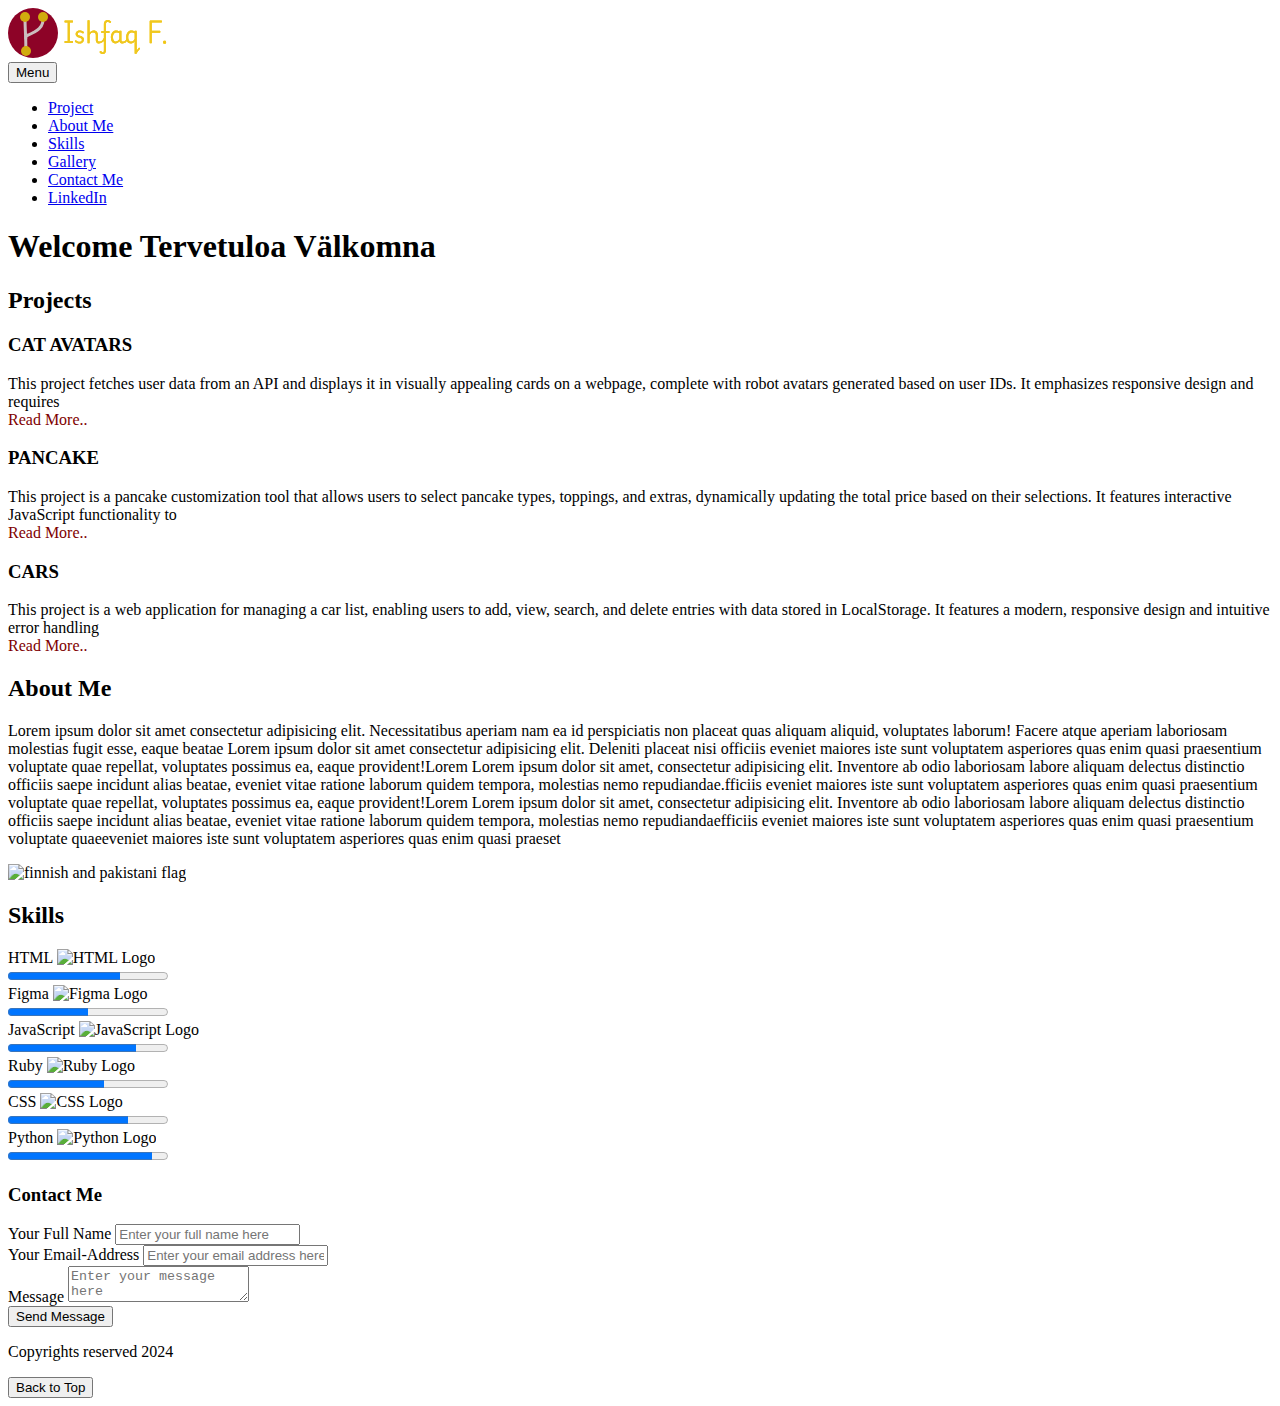
==== PROJECT/index.html @ e6e5957c "portfolio website added" ====
<!DOCTYPE html>
<html lang="en">

<head>
    <meta charset="UTF-8">
    <meta name="viewport" content="width=device-width, initial-scale=1.0">
    <meta name="keywords" content="HTML,CSS, JAVASCRIPT">
    <meta name="description" content="portfolio website">
    <meta name="robots" content="INDEX,FOLLOW">
    <meta name="author" content="Fizza" />
    <title>Ishfaq F. | Portfolio Website</title>
    <link rel="icon" type="image/png" href="assets/favicon-16x16.png">
    <link rel="icon" type="image/png" href="assets/favicon-32x32.png">
    <!-- This is the link of CSS file -->
    <link rel="stylesheet" href="portfolio.css">

</head>


<body>
    <header>
        <div class="hero-image">
            <section id="navsec">
                <img src="assets/LOGO.svg" alt="Fizza Ishfaq">

                <nav id="navbar" class="hidden">
                    <button class="mobile">Menu</button>
                    <ul>
                        <li><a href="#projects">Project</a> </li>
                        <li><a href="#about_me">About Me</a> </li>
                        <li><a href="#skills">Skills</a> </li>
                        <li><a href="./Gallery/gallery.html" target="_blank">Gallery</a> </li>
                        <li><a href="#contact-form">Contact Me</a> </li>
                        <li><a href="https://fi.linkedin.com/in/fizza-ishfaq313" target="_blank">LinkedIn</a></li>
                    </ul>
                </nav>
            </section>
            <div class="hero-text">
                <h1>Welcome Tervetuloa Välkomna</h1>
            </div>

        </div>
    </header>
    <!-- end of header -->

    <main>
        <section>
            <h2>Projects</h2>
            <section id="projects">
                <div class="card">
                    <h3>CAT AVATARS</h3>
                    <p>This project fetches user data from an API and displays it in visually appealing cards on a
                        webpage, complete with robot avatars generated based on user IDs. It emphasizes responsive
                        design and requires <br><span class="additional-info" style="display: none;">hosting for live
                            access, allowing others to view the user information.</span><span class="read-more"
                            style="color: maroon; cursor: pointer;">Read More..</span>
                    </p>
                </div>
                <div class="card">
                    <h3>PANCAKE</h3>
                    <p>This project is a pancake customization tool that allows users to select pancake types, toppings,
                        and extras, dynamically updating the total price based on their selections. It features
                        interactive JavaScript functionality to <br><span class="additional-info"
                            style="display: none;">provide real-time pricing feedback as users make choices.</span><span
                            class="read-more" style="color: maroon; cursor: pointer;">Read More..</span>
                    </p>
                </div>
                <div class="card">
                    <h3>CARS</h3>
                    <p>This project is a web application for managing a car list, enabling users to add, view, search,
                        and delete entries with data stored in LocalStorage. It features a modern, responsive design and
                        intuitive error handling <br> <span class="additional-info" style="display: none;">for an
                            enhanced
                            user experience.</span><span class="read-more" style="color: maroon; cursor: pointer;">Read
                            More..</span>
                    </p>
                </div>
            </section>
        </section>
        <section>
            <h2>About Me</h2>
            <section id="about_me">
                <p>Lorem ipsum dolor sit amet consectetur adipisicing elit. Necessitatibus aperiam nam ea id
                    perspiciatis
                    non placeat quas aliquam aliquid, voluptates laborum! Facere atque aperiam laboriosam molestias
                    fugit
                    esse, eaque beatae Lorem ipsum dolor sit amet consectetur adipisicing elit. Deleniti placeat nisi
                    officiis eveniet maiores iste sunt voluptatem asperiores quas enim quasi praesentium voluptate quae
                    repellat, voluptates possimus ea, eaque provident!Lorem Lorem ipsum dolor sit amet, consectetur
                    adipisicing elit. Inventore ab odio laboriosam labore aliquam delectus distinctio officiis saepe
                    incidunt alias beatae, eveniet vitae ratione laborum quidem tempora, molestias nemo
                    repudiandae.fficiis
                    eveniet maiores iste sunt voluptatem asperiores quas enim quasi praesentium voluptate quae
                    repellat, voluptates possimus ea, eaque provident!Lorem Lorem ipsum dolor sit amet, consectetur
                    adipisicing elit. Inventore ab odio laboriosam labore aliquam delectus distinctio officiis saepe
                    incidunt alias beatae, eveniet vitae ratione laborum quidem tempora, molestias nemo
                    repudiandaefficiis
                    eveniet maiores iste sunt voluptatem asperiores quas enim quasi praesentium voluptate quaeeveniet
                    maiores iste sunt voluptatem asperiores quas enim quasi praeset
                </p>
                <img src="/assets/finland-and-pakistan-flags-two-flags-vector.jpg" alt="finnish and pakistani flag">
                <!-- can add width and height="300px" but css better -->
            </section>
        </section>


        <section id="skills">
            <h2>Skills</h2>
            <div class="skills">
                <div class="box">
                    <div class="skill-info">
                        HTML <img src="/assets/html_logo.png" alt="HTML Logo">
                    </div>
                    <progress id="file" value="70" max="100"> 70% </progress>
                </div>
                <div class="box">
                    <div class="skill-info">
                        Figma <img src="/assets/figma_logo.png" alt="Figma Logo">
                    </div>
                    <progress id="figma" value="50" max="100"> 50% </progress>
                </div>
                <div class="box">
                    <div class="skill-info">
                        JavaScript <img src="/assets/js_logo.png" alt="JavaScript Logo">
                    </div>
                    <progress id="js" value="80" max="100"> 80% </progress>
                </div>
                <div class="box">
                    <div class="skill-info">
                        Ruby <img src="/assets/ruby_logo.png" alt="Ruby Logo">
                    </div>
                    <progress id="ruby" value="60" max="100"> 60% </progress>
                </div>
                <div class="box">
                    <div class="skill-info">
                        CSS <img src="/assets/css_logo.png" alt="CSS Logo">
                    </div>
                    <progress id="css" value="75" max="100"> 75% </progress>
                </div>
                <div class="box">
                    <div class="skill-info">
                        Python <img src="/assets/python_logo.png" alt="Python Logo">
                    </div>
                    <progress id="python" value="90" max="100"> 90% </progress>
                </div>
            </div>
        </section>


        <div class="form-wrap" id="contact-form">
            <div class="container">
                <h3>Contact Me</h3>
                <form>
                    <div id="k">
                        <label for="yourname">Your Full Name</label>
                        <input type="text" name="yourname" id="yourname" placeholder="Enter your full name here">
                    </div>


                    <div id="p">
                        <label for="youremail">Your Email-Address</label>
                        <input type="text" name="youremail" id="youremail" placeholder="Enter your email address here">
                    </div>

                    <div id="m">
                        <label for="message">Message</label>
                        <textarea type="text" name="message" id="message"
                            placeholder="Enter your message here"></textarea>
                    </div>

                    <div id="n">
                        <button type="submit">Send Message</button>
                    </div>
                </form>
                <footer>
                    <p>Copyrights reserved 2024</p>
                </footer>
            </div>
        </div>
        <button id="backTop">Back to Top</button>



    </main>
    <!-- This is the link of Javescript file -->
    <script src="script.js"></script>
</body>

</html>
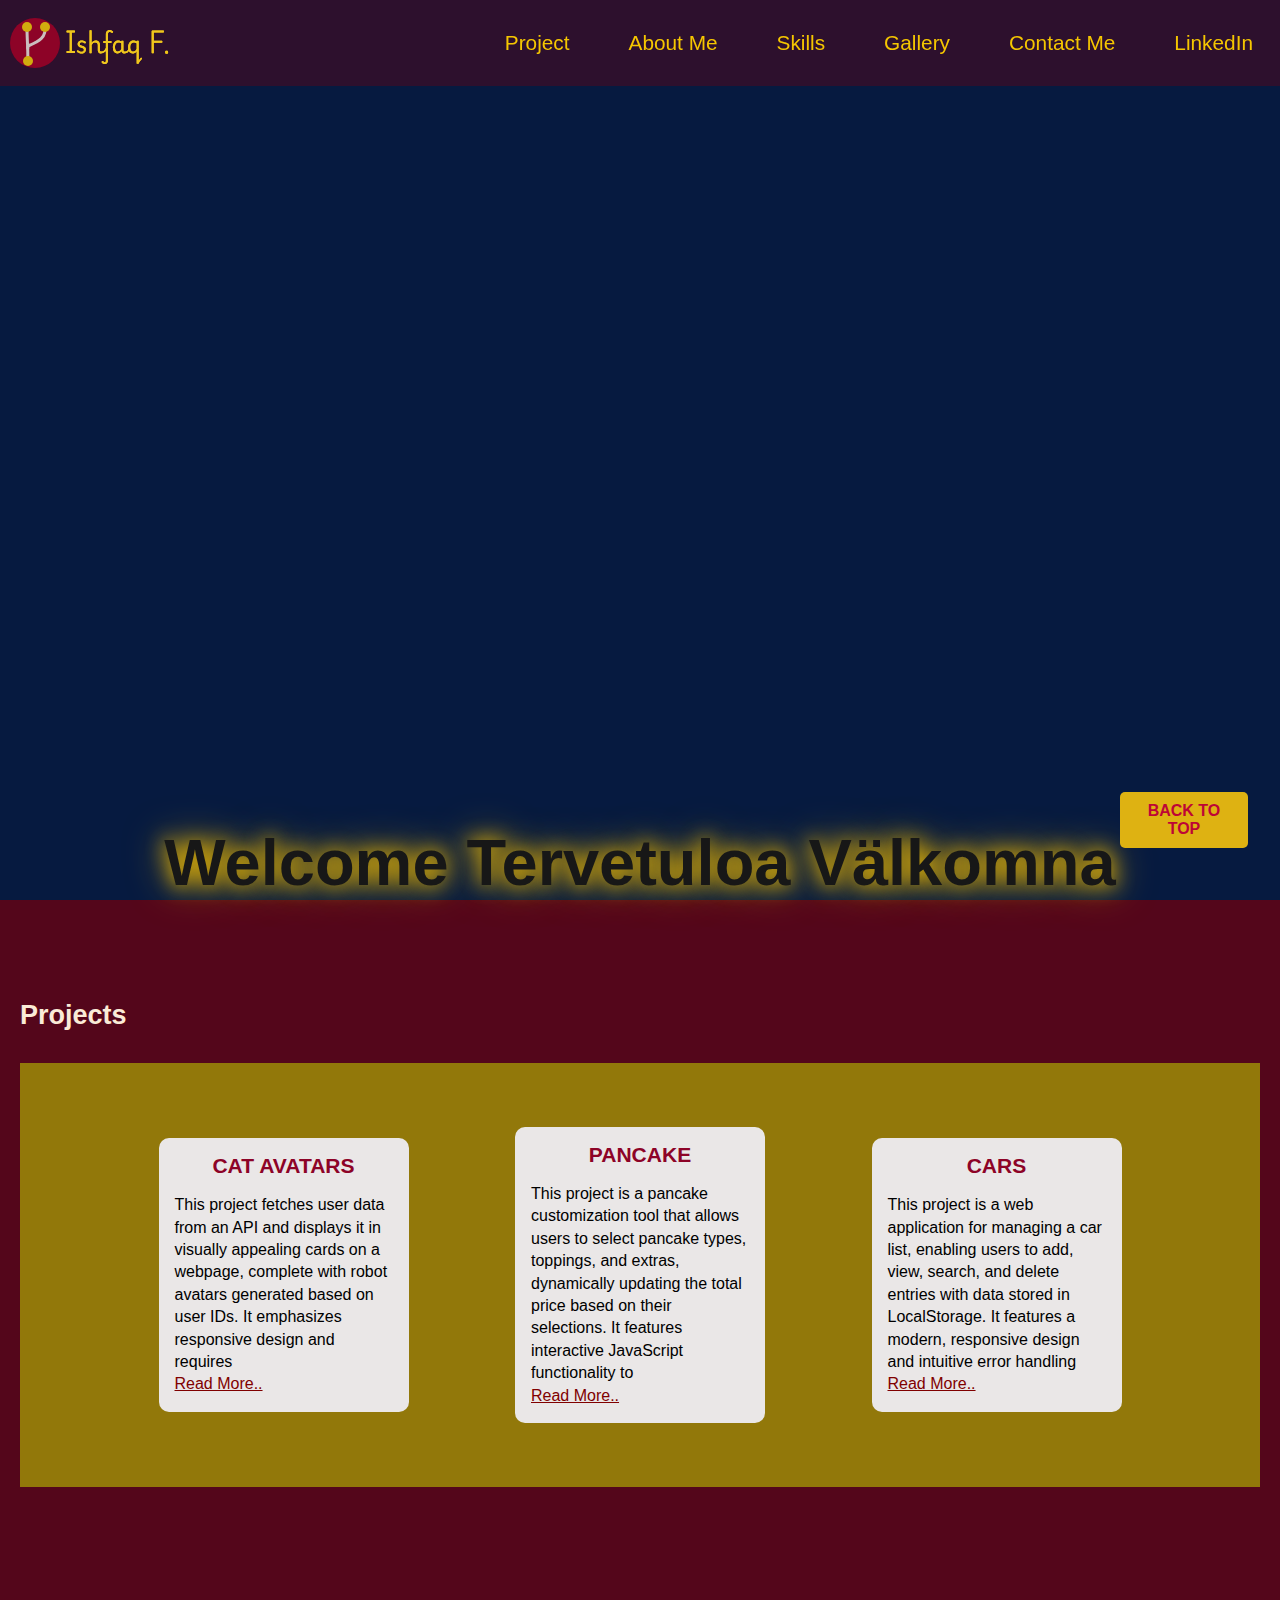
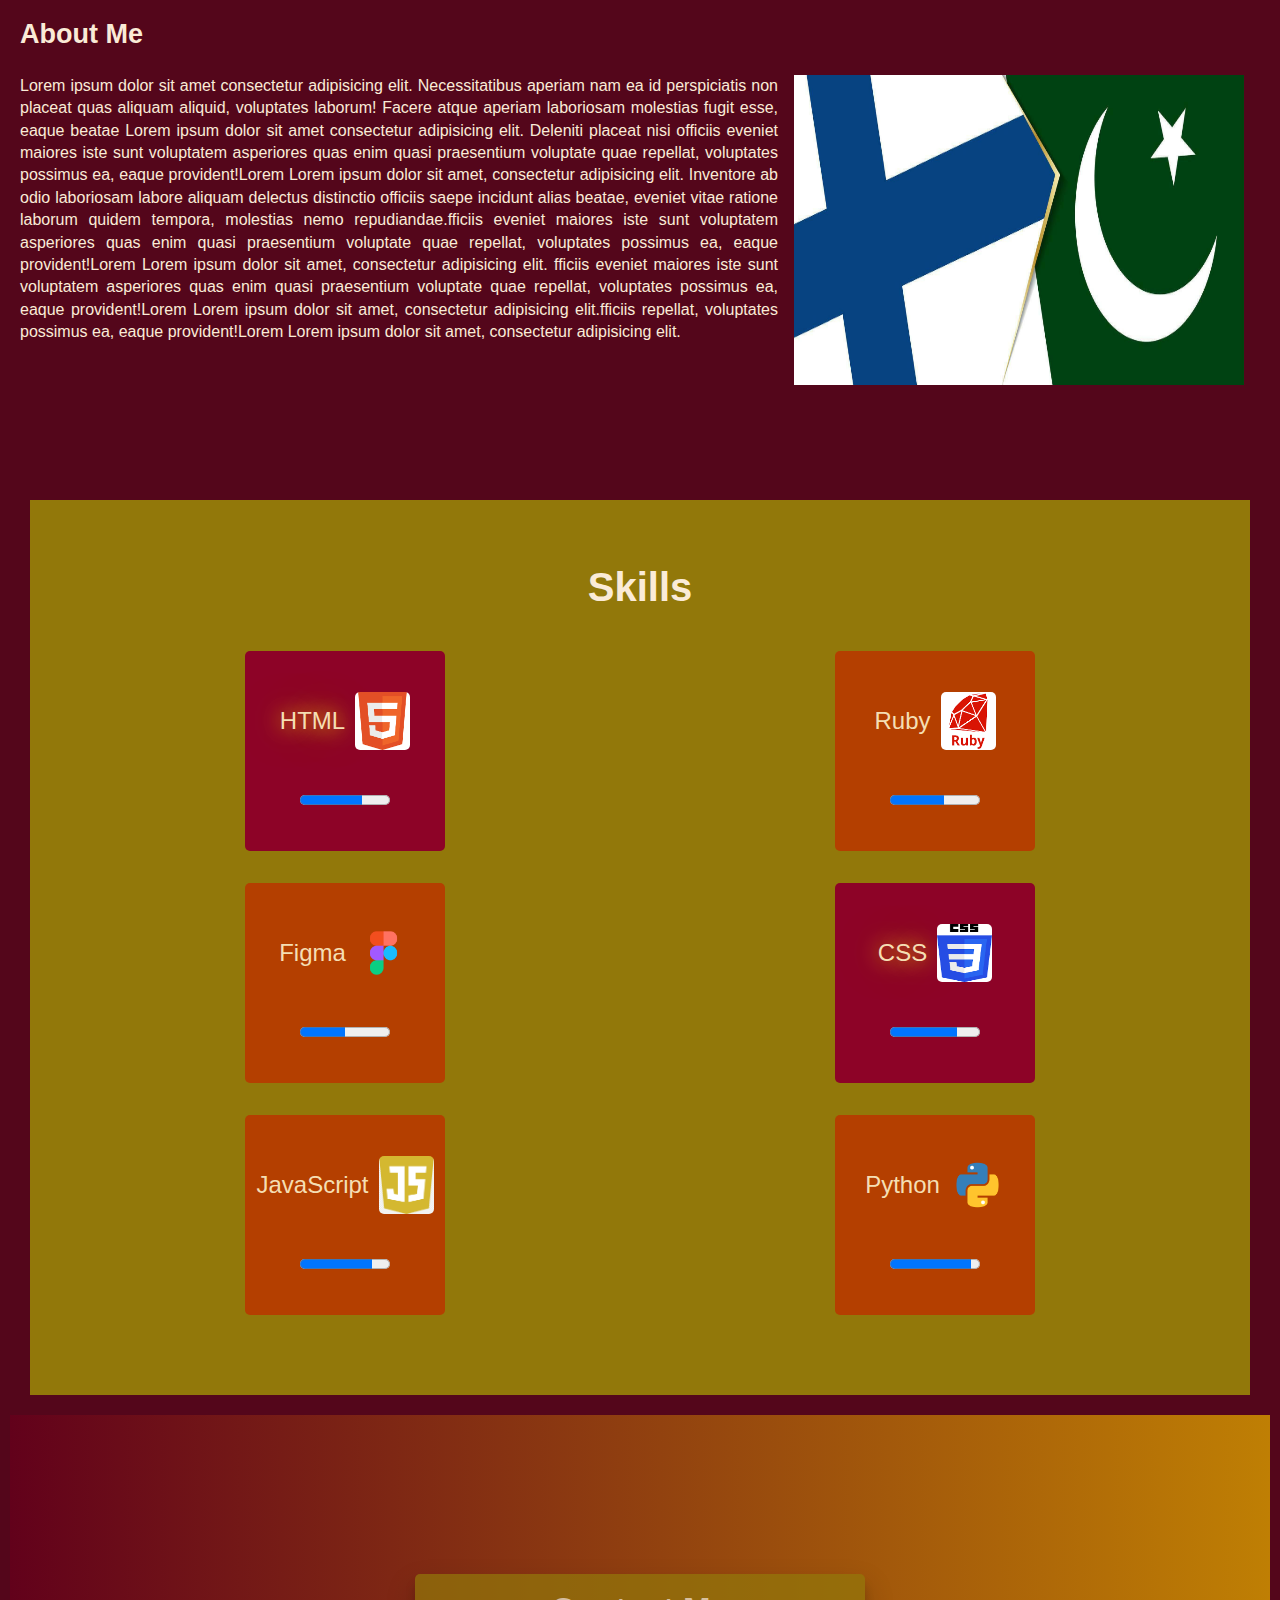
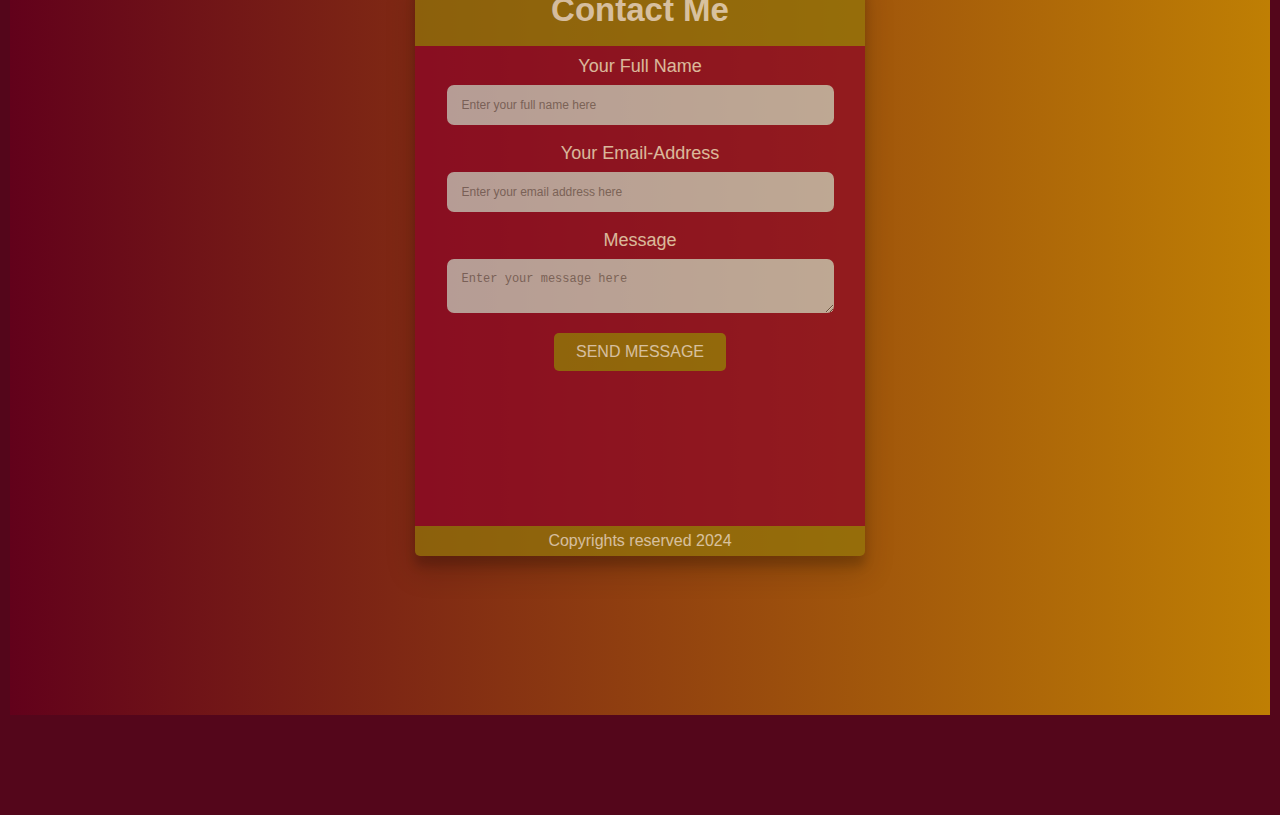
==== commit 1b02f7c2: "Fix: all hrefs and links" ====
--- a/PROJECT/index.html
+++ b/PROJECT/index.html
@@ -12,7 +12,7 @@
     <link rel="icon" type="image/png" href="assets/favicon-16x16.png">
     <link rel="icon" type="image/png" href="assets/favicon-32x32.png">
     <!-- This is the link of CSS file -->
-    <link rel="stylesheet" href="portfolio.css">
+    <link rel="stylesheet" href="styles.css">
 
 </head>
 
@@ -29,7 +29,7 @@
                         <li><a href="#projects">Project</a> </li>
                         <li><a href="#about_me">About Me</a> </li>
                         <li><a href="#skills">Skills</a> </li>
-                        <li><a href="./Gallery/gallery.html" target="_blank">Gallery</a> </li>
+                        <li><a href="Gallery/gallery.html" target="_blank">Gallery</a> </li>
                         <li><a href="#contact-form">Contact Me</a> </li>
                         <li><a href="https://fi.linkedin.com/in/fizza-ishfaq313" target="_blank">LinkedIn</a></li>
                     </ul>
@@ -92,13 +92,15 @@
                     repudiandae.fficiis
                     eveniet maiores iste sunt voluptatem asperiores quas enim quasi praesentium voluptate quae
                     repellat, voluptates possimus ea, eaque provident!Lorem Lorem ipsum dolor sit amet, consectetur
-                    adipisicing elit. Inventore ab odio laboriosam labore aliquam delectus distinctio officiis saepe
-                    incidunt alias beatae, eveniet vitae ratione laborum quidem tempora, molestias nemo
-                    repudiandaefficiis
-                    eveniet maiores iste sunt voluptatem asperiores quas enim quasi praesentium voluptate quaeeveniet
-                    maiores iste sunt voluptatem asperiores quas enim quasi praeset
+                    adipisicing elit.
+                    fficiis
+                    eveniet maiores iste sunt voluptatem asperiores quas enim quasi praesentium voluptate quae
+                    repellat, voluptates possimus ea, eaque provident!Lorem Lorem ipsum dolor sit amet, consectetur
+                    adipisicing elit.fficiis
+                    repellat, voluptates possimus ea, eaque provident!Lorem Lorem ipsum dolor sit amet, consectetur
+                    adipisicing elit.
                 </p>
-                <img src="/assets/finland-and-pakistan-flags-two-flags-vector.jpg" alt="finnish and pakistani flag">
+                <img src="assets/finland-and-pakistan-flags-two-flags-vector.jpg" alt="finnish and pakistani flag">
                 <!-- can add width and height="300px" but css better -->
             </section>
         </section>
@@ -109,37 +111,37 @@
             <div class="skills">
                 <div class="box">
                     <div class="skill-info">
-                        HTML <img src="/assets/html_logo.png" alt="HTML Logo">
+                        HTML <img src="assets/html_logo.png" alt="HTML Logo">
                     </div>
                     <progress id="file" value="70" max="100"> 70% </progress>
                 </div>
                 <div class="box">
                     <div class="skill-info">
-                        Figma <img src="/assets/figma_logo.png" alt="Figma Logo">
+                        Figma <img src="assets/figma_logo.png" alt="Figma Logo">
                     </div>
                     <progress id="figma" value="50" max="100"> 50% </progress>
                 </div>
                 <div class="box">
                     <div class="skill-info">
-                        JavaScript <img src="/assets/js_logo.png" alt="JavaScript Logo">
+                        JavaScript <img src="assets/js_logo.png" alt="JavaScript Logo">
                     </div>
                     <progress id="js" value="80" max="100"> 80% </progress>
                 </div>
                 <div class="box">
                     <div class="skill-info">
-                        Ruby <img src="/assets/ruby_logo.png" alt="Ruby Logo">
+                        Ruby <img src="assets/ruby_logo.png" alt="Ruby Logo">
                     </div>
                     <progress id="ruby" value="60" max="100"> 60% </progress>
                 </div>
                 <div class="box">
                     <div class="skill-info">
-                        CSS <img src="/assets/css_logo.png" alt="CSS Logo">
+                        CSS <img src="assets/css_logo.png" alt="CSS Logo">
                     </div>
                     <progress id="css" value="75" max="100"> 75% </progress>
                 </div>
                 <div class="box">
                     <div class="skill-info">
-                        Python <img src="/assets/python_logo.png" alt="Python Logo">
+                        Python <img src="assets/python_logo.png" alt="Python Logo">
                     </div>
                     <progress id="python" value="90" max="100"> 90% </progress>
                 </div>
--- a/PROJECT/styles.css
+++ b/PROJECT/styles.css
@@ -0,0 +1,616 @@
+* {
+    margin: 0;
+    padding: 0;
+    box-sizing: border-box;
+    overscroll-behavior: none;
+}
+
+html {
+    scroll-behavior: smooth;
+    scroll-padding-top: 100px;
+
+}
+
+header {
+    background-color: #061a40;
+    display: flex;
+    justify-content: space-between;
+    align-items: center;
+    padding: 0;
+}
+
+
+
+
+.hero-image {
+    background: url("/assets/banner.png");
+    background-size: cover;
+    background-repeat: no-repeat;
+    background-attachment: fixed;
+    background-position-x: right;
+    background-position-y: bottom;
+    height: 100vh;
+    width: 100%;
+
+}
+
+/* NAVIGATION */
+
+#navsec {
+    display: flex;
+    justify-content: space-between;
+    width: 100%;
+    padding: 5px 0;
+    position: fixed;
+    top: 0;
+    background-color: #54061b7e;
+    z-index: 1;
+    backdrop-filter: blur(7px);
+}
+
+#navsec img {
+    width: auto;
+    padding: 10px;
+}
+
+nav ul li {
+    display: inline-block;
+    font-size: large;
+    color: #727271;
+    padding: 1rem;
+    margin: 0 1px;
+    list-style-type: none;
+}
+
+li a {
+    margin: 10px;
+    color: #F5C600;
+    text-decoration: none;
+    display: block;
+    font-weight: 500;
+    font-size: 1.3rem;
+}
+
+li a:hover {
+    color: #da0e0e;
+}
+
+/* HERO-BANNER TEXT */
+.hero-text {
+    display: flex;
+    flex-direction: column;
+    justify-content: flex-end;
+    align-items: center;
+    height: 100vh;
+    position: relative;
+    text-align: center;
+    color: #171717;
+    text-shadow: 0 0 20px #ffc800, 0 0 40px #bc9000;
+}
+
+.hero-text h1 {
+    font-size: 65px;
+    font-weight: 600;
+}
+
+body {
+    color: antiquewhite;
+    background-color: #54061b;
+    font-size: large;
+    font-family: 'Lucida Sans', 'Lucida Sans Regular', 'Lucida Grande', 'Lucida Sans Unicode', Geneva, Verdana, sans-serif;
+    text-align: left;
+
+}
+
+p {
+    font-size: medium;
+    line-height: 1.4;
+}
+
+main,
+section {
+    padding: 50px 10px;
+}
+
+/* PROJECTS */
+#projects {
+    background: #92780A;
+    margin: 2rem 0;
+    padding: 3rem;
+    display: flex;
+    justify-content: space-evenly;
+    align-items: center;
+
+}
+
+.card {
+    min-width: 150px;
+    max-width: 250px;
+    background: rgb(234, 231, 231);
+    color: black;
+    margin: 1rem;
+    padding: 1rem;
+    border-radius: 10px;
+    text-align: left;
+
+}
+
+.card h3 {
+    text-align: center;
+    margin-bottom: 1rem;
+    color: #8D0327
+}
+
+.read-more {
+    color: maroon;
+    text-decoration: underline;
+    cursor: pointer;
+}
+
+/* ABOUT ME */
+#about_me {
+    margin: 1rem 0;
+    padding: 2rem;
+    display: flex;
+}
+
+#about_me img {
+    max-width: 450px;
+    height: 310px;
+    align-self: center;
+    margin: 0 1rem;
+}
+
+section#about_me {
+    margin: 15px 0;
+    padding: 10px 0;
+    text-align: justify;
+}
+
+/* SKILLS */
+#skills {
+    display: block;
+    background: #92780A;
+    padding: 40px 20px;
+    margin: 40px 20px;
+}
+
+div.skills {
+    flex: 3;
+    display: flex;
+    flex-wrap: wrap;
+    flex-direction: column;
+    height: 80vh;
+    align-items: center;
+}
+
+#skills h2 {
+    font-size: 40px;
+    text-align: center;
+    padding: 20px;
+    margin: 5px;
+}
+
+.box {
+    width: 200px;
+    height: 200px;
+    background: rgb(180, 63, 0);
+    color: wheat;
+    border-radius: 5px;
+    margin: 1rem;
+    display: flex;
+    flex-direction: column;
+    justify-content: space-evenly;
+    align-items: center;
+}
+
+.skill-info {
+    display: flex;
+    align-items: center;
+    font-size: 1.5rem;
+}
+
+.skill-info img {
+    margin-left: 10px;
+}
+
+section .box:first-child {
+    background: #8D0327;
+    text-shadow: 0 0 20px #ffc800, 0 0 40px #bc9000;
+    color: wheat;
+}
+
+section .box:nth-child(5) {
+    background: #8D0327;
+    text-shadow: 0 0 20px #ffc800, 0 0 40px #bc9000;
+    color: wheat;
+}
+
+#skills img {
+    width: 55px;
+    height: 58px;
+    border-radius: 5px;
+    text-shadow: 0 0 20px #ffc800, 0 0 40px #bc9000;
+}
+
+
+progress {
+    width: 90px;
+    height: 20px;
+    color: green;
+}
+
+
+
+/* CONTACT FORM */
+.form-wrap {
+    background: linear-gradient(90deg, #62011b 0%, #BF7F04 100%);
+    display: flex;
+    justify-content: center;
+    align-items: center;
+    flex-direction: column;
+    font-family: 'Lucida Sans', 'Lucida Sans Regular', 'Lucida Grande', 'Lucida Sans Unicode', Geneva, Verdana, sans-serif;
+    font-size: 10px;
+    height: 100vh;
+    margin: -20px 0 50px;
+}
+
+.container {
+    background-color: #92780A;
+    border-radius: 5px;
+    box-shadow: 0 14px 28px rgba(0, 0, 0, 0.25), 0 10px 10px rgba(0, 0, 0, 0.22);
+    position: relative;
+    overflow: hidden;
+    width: 450px;
+    max-width: 100%;
+    min-height: 300px;
+    min-width: 150px;
+    opacity: 0.7;
+}
+
+.form-wrap h3 {
+    text-align: center;
+    font-size: 33px;
+    padding: 17px;
+}
+
+form {
+    flex: 1;
+    height: 480px;
+    background-color: #8D0327;
+    justify-content: center;
+    align-items: center;
+    text-align: center;
+    padding: 10px;
+}
+
+input,
+textarea {
+    background-color: #cccccc;
+    border: #8D0327;
+    padding: 13px 15px;
+    margin: 8px 0 18px 0;
+    width: 90%;
+    font-size: 12px;
+    border-radius: 7px;
+}
+
+label {
+    font-size: 18px;
+}
+
+button {
+    background: #92780A;
+    color: beige;
+    padding: 10px;
+    border-radius: 5px;
+    border: none;
+    margin-bottom: 20px;
+    text-transform: uppercase;
+    width: 40%;
+    font-size: 16px;
+    transition: transform 80ms ease-in;
+    cursor: pointer;
+
+}
+
+button:hover {
+    opacity: 0.7;
+}
+
+h3,
+footer {
+    color: beige;
+}
+
+footer {
+    padding: 4px;
+    text-align: center;
+    font-size: 6px;
+}
+
+#backTop {
+    background: #deb212;
+    color: #bd0536;
+    font-weight: 700;
+    margin: left;
+    padding: 10px;
+    border-radius: 5px;
+    border: #8D0327;
+    margin-bottom: 20px;
+    width: 10%;
+    font-size: 16px;
+    transition: transform 80ms ease-in;
+    cursor: pointer;
+    position: fixed;
+    right: 2rem;
+    bottom: 2rem;
+
+}
+
+.mobile {
+    display: none;
+    /* //hiding ffrom the page */
+}
+
+
+
+
+
+/* changing backgrounds (responsive web design) here choosing iphone SE, go to inspect and chexk from dev options*/
+@media (min-width: 768px) and (max-width: 1024px) {
+    .mobile {
+        display: block;
+        width: fit-content;
+    }
+
+    html,
+    body,
+    section {
+        margin: 5px;
+    }
+
+    h1 {
+        font-size: small;
+    }
+
+    nav ul {
+        display: none;
+    }
+
+    nav ul.responsive {
+        display: block;
+        background-color: rgb(110, 90, 62);
+        color: #333;
+        position: absolute;
+        width: 100%;
+        left: 0;
+    }
+
+    ul.responsive li {
+        display: block;
+        margin: 2rem 1rem;
+    }
+
+    #projects {
+        display: flexbox;
+        gap: 4px;
+        align-items: center;
+    }
+
+    #container {
+        max-width: 100%;
+    }
+
+    #hero-text {
+        flex-direction: column;
+    }
+
+    #hero-image {
+        margin: 1rem;
+        max-width: 100%;
+        align-self: center;
+    }
+
+    .card {
+        display: block;
+        gap: 4px;
+        justify-content: center;
+        height: 450px;
+        width: 200px;
+
+    }
+
+    .skills {
+        display: flex;
+        flex-direction: column;
+    }
+
+    #about_me {
+        display: grid;
+        justify-content: center;
+    }
+
+    #backTop {
+        font-size: small;
+    }
+
+    div.skills {
+        flex: 3;
+        display: flex;
+        flex-wrap: wrap;
+        flex-direction: row;
+        justify-content: space-evenly;
+        align-items: center;
+        height: 500px;
+
+    }
+
+    .box {
+        width: 30vh;
+        height: 30vh;
+        background: rgb(180, 63, 0);
+        color: wheat;
+        border-radius: 5px;
+        margin: 1rem;
+        display: flex;
+        flex-direction: column;
+        justify-content: space-evenly;
+        align-items: center;
+    }
+
+    .skill-info {
+        display: flex;
+        align-items: center;
+        font-size: 1.3rem;
+        padding: 3px;
+    }
+
+    #skills img {
+        width: 45px;
+        height: 45px;
+        border-radius: 5px;
+
+    }
+
+    button.mobile {
+        margin-right: 30px;
+        margin-top: 20px;
+    }
+
+    #navsec {
+        margin: 0;
+    }
+
+
+}
+
+/* MOBILE */
+
+@media only screen and (max-width: 768px) {
+    .mobile {
+        display: block;
+        width: fit-content;
+    }
+
+    html,
+    body,
+    section {
+        margin: 5px;
+    }
+
+    .hero-text h1 {
+        font-size: 40px;
+        font-weight: 600;
+    }
+
+    nav ul {
+        display: none;
+    }
+
+    nav ul.responsive {
+        display: block;
+        background-color: rgb(110, 90, 62);
+        color: #333;
+        position: absolute;
+        width: 100%;
+        left: 0;
+    }
+
+    ul.responsive li {
+        display: block;
+        margin: 2rem 1rem;
+    }
+
+    #navsec {
+        margin: 0;
+    }
+
+    #navbar.open {
+        transform: translateX(0);
+    }
+
+    #projects {
+        display: block;
+        gap: 4px;
+        align-items: center;
+    }
+
+    #container {
+        max-width: 100%;
+    }
+
+    h1 {
+        flex-direction: column;
+        font-size: small;
+    }
+
+    #hero-image {
+        margin: 1rem;
+        max-width: 100%;
+        align-self: center;
+    }
+
+    .card {
+        display: block;
+        gap: 4px;
+        justify-content: center;
+    }
+
+    .skills {
+        display: flex;
+        flex-direction: column;
+    }
+
+    #about_me {
+        display: grid;
+        justify-content: center;
+    }
+
+    #backTop {
+        font-size: small;
+    }
+
+    div.skills {
+        flex: 3;
+        display: flex;
+        flex-wrap: wrap;
+        flex-direction: row;
+        justify-content: space-evenly;
+        align-items: center;
+        height: 750px;
+
+    }
+
+    .box {
+        width: 20vh;
+        height: 20vh;
+        background: rgb(180, 63, 0);
+        color: wheat;
+        border-radius: 5px;
+        margin: 1rem;
+        display: flex;
+        flex-direction: column;
+        justify-content: space-evenly;
+        align-items: center;
+    }
+
+    .skill-info {
+        display: flex;
+        align-items: center;
+        font-size: 1rem;
+        padding: 3px;
+    }
+
+    #skills img {
+        width: 30px;
+        height: 30px;
+        border-radius: 5px;
+
+    }
+
+    button.mobile {
+        margin-right: 30px;
+        margin-top: 20px;
+    }
+}